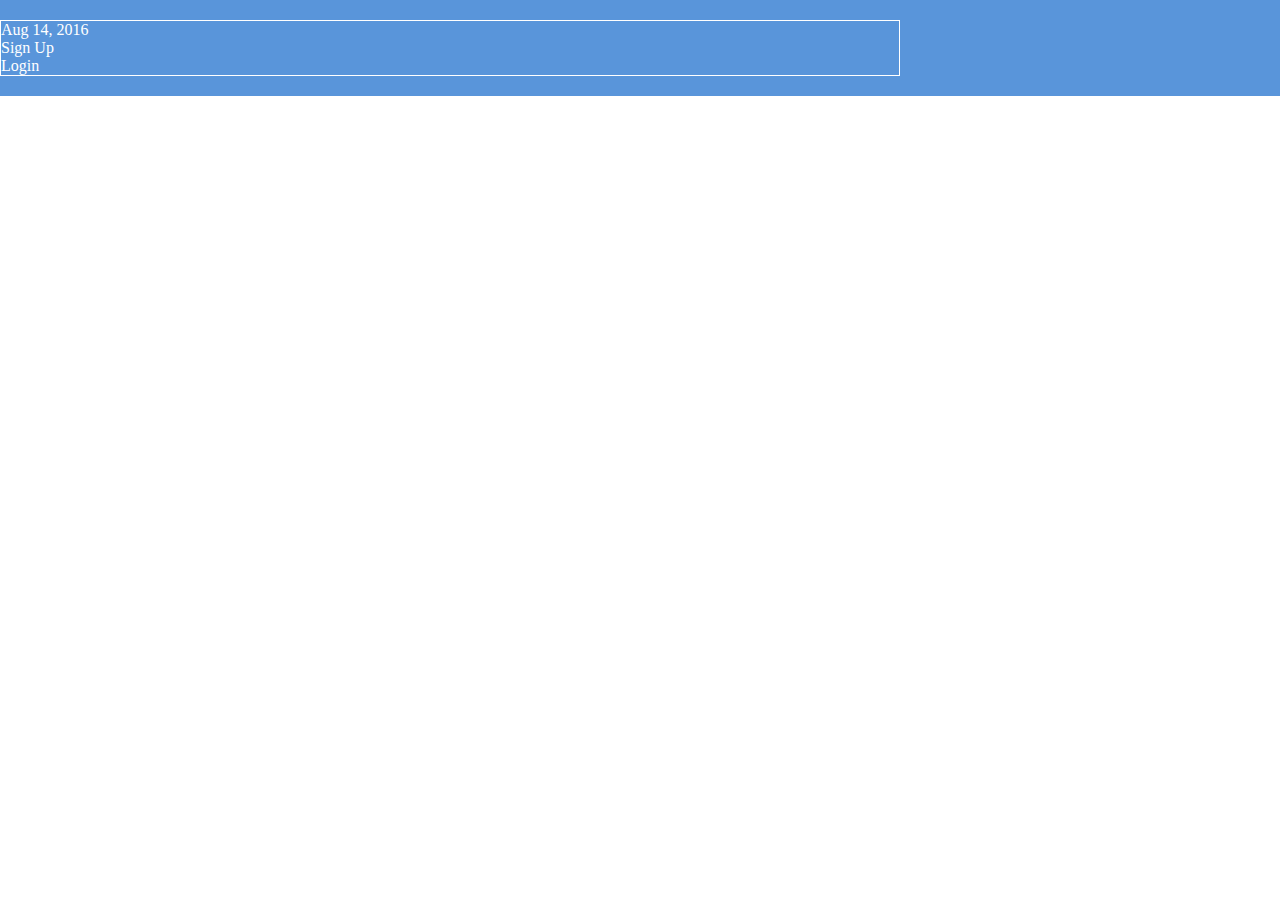
==== flexbox.html @ 6fd25d7c "css and images" ====
<!DOCTYPE html>
<html lang='en'>
  <head>
    <meta charset='UTF-8'/>
    <title>Some Web Page</title>
    <link rel='stylesheet' href='styles.css'/>
  </head>
  <body>
    <div class='menu-container'>
      <div class='menu'>
        <div class='date'>Aug 14, 2016</div>
        <div class='signup'>Sign Up</div>
        <div class='login'>Login</div>
      </div>
    </div>
  </body>
</html>
---- styles.css ----
* {
    margin: 0;
    padding: 0;
    box-sizing: border-box;
  }
  
  .menu-container {
    color: #fff;
    background-color: #5995DA;  /* Blue */
    padding: 20px 0;
  }
  
  .menu {
    border: 1px solid #fff;  /* For debugging */
    width: 900px;
  }
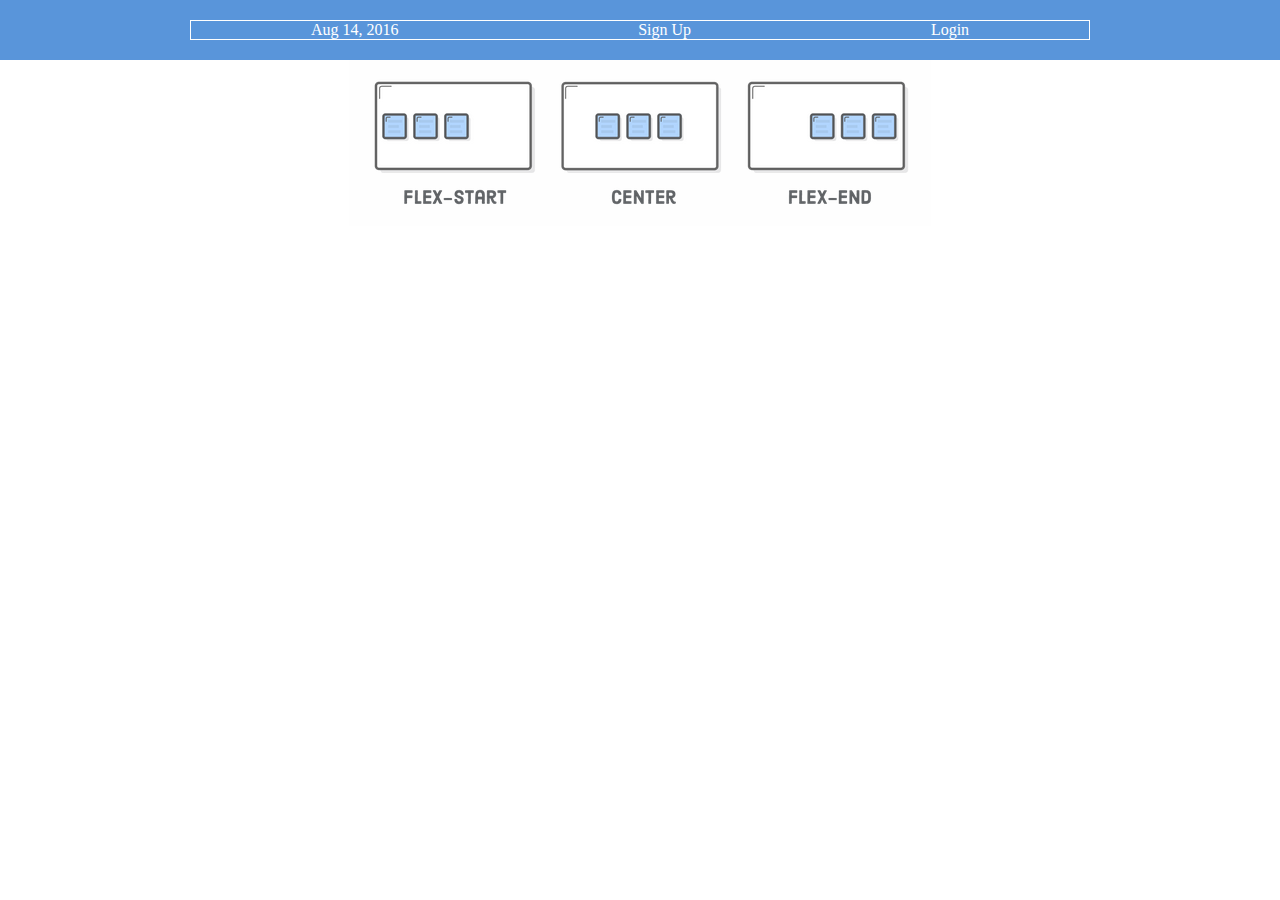
==== commit e7b06b12: "Justify-content: center for the menu" ====
--- a/flexbox.html
+++ b/flexbox.html
@@ -13,5 +13,8 @@
         <div class='login'>Login</div>
       </div>
     </div>
+    <div class="flex">
+      <img src="images/Flex.png" alt="flex">
+    </div>
   </body>
 </html>
--- a/styles.css
+++ b/styles.css
@@ -5,6 +5,8 @@
   }
   
   .menu-container {
+    display: flex;
+    justify-content: center; /* Positioning of the flex items */
     color: #fff;
     background-color: #5995DA;  /* Blue */
     padding: 20px 0;
@@ -13,4 +15,11 @@
   .menu {
     border: 1px solid #fff;  /* For debugging */
     width: 900px;
-  }+    display: flex;
+    justify-content: space-around; /* Spreads its items out across its entire width */
+  }
+
+  .flex {
+    display: flex;
+    justify-content: center;
+  }  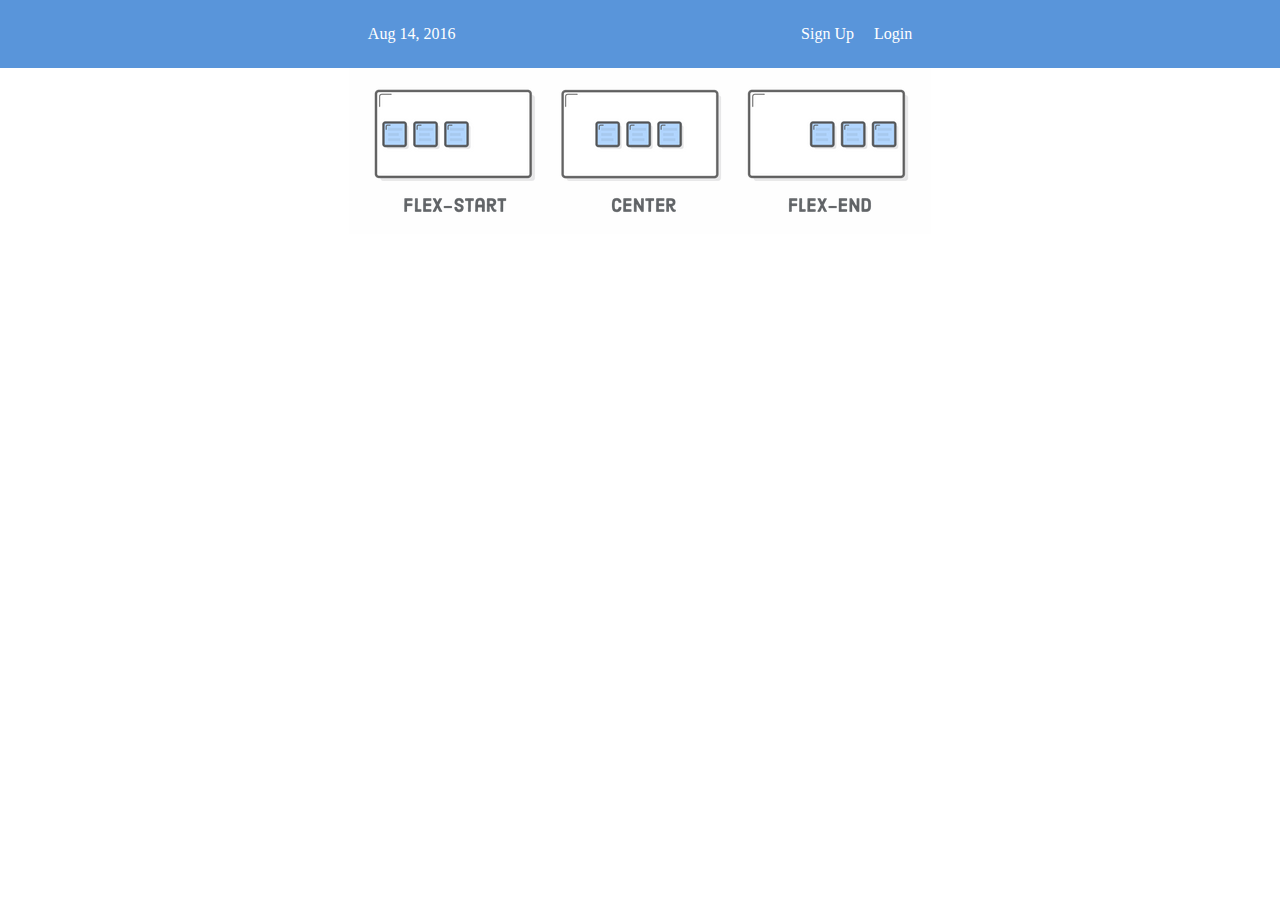
==== commit 7b179899: "grouping flex items" ====
--- a/flexbox.html
+++ b/flexbox.html
@@ -9,8 +9,10 @@
     <div class='menu-container'>
       <div class='menu'>
         <div class='date'>Aug 14, 2016</div>
-        <div class='signup'>Sign Up</div>
-        <div class='login'>Login</div>
+        <div class="links">
+          <div class='signup'>Sign Up</div> <!-- This is nested -->
+          <div class='login'>Login</div> <!-- This is nested too -->
+        </div>
       </div>
     </div>
     <div class="flex">
--- a/styles.css
+++ b/styles.css
@@ -13,10 +13,19 @@
   }
   
   .menu {
-    border: 1px solid #fff;  /* For debugging */
     width: 900px;
     display: flex;
     justify-content: space-around; /* Spreads its items out across its entire width */
+    padding: 5px;
+  }
+
+  .links {
+    display: flex;
+    justify-content: flex-end;
+  }
+  
+  .login {
+    margin-left: 20px;
   }
 
   .flex {
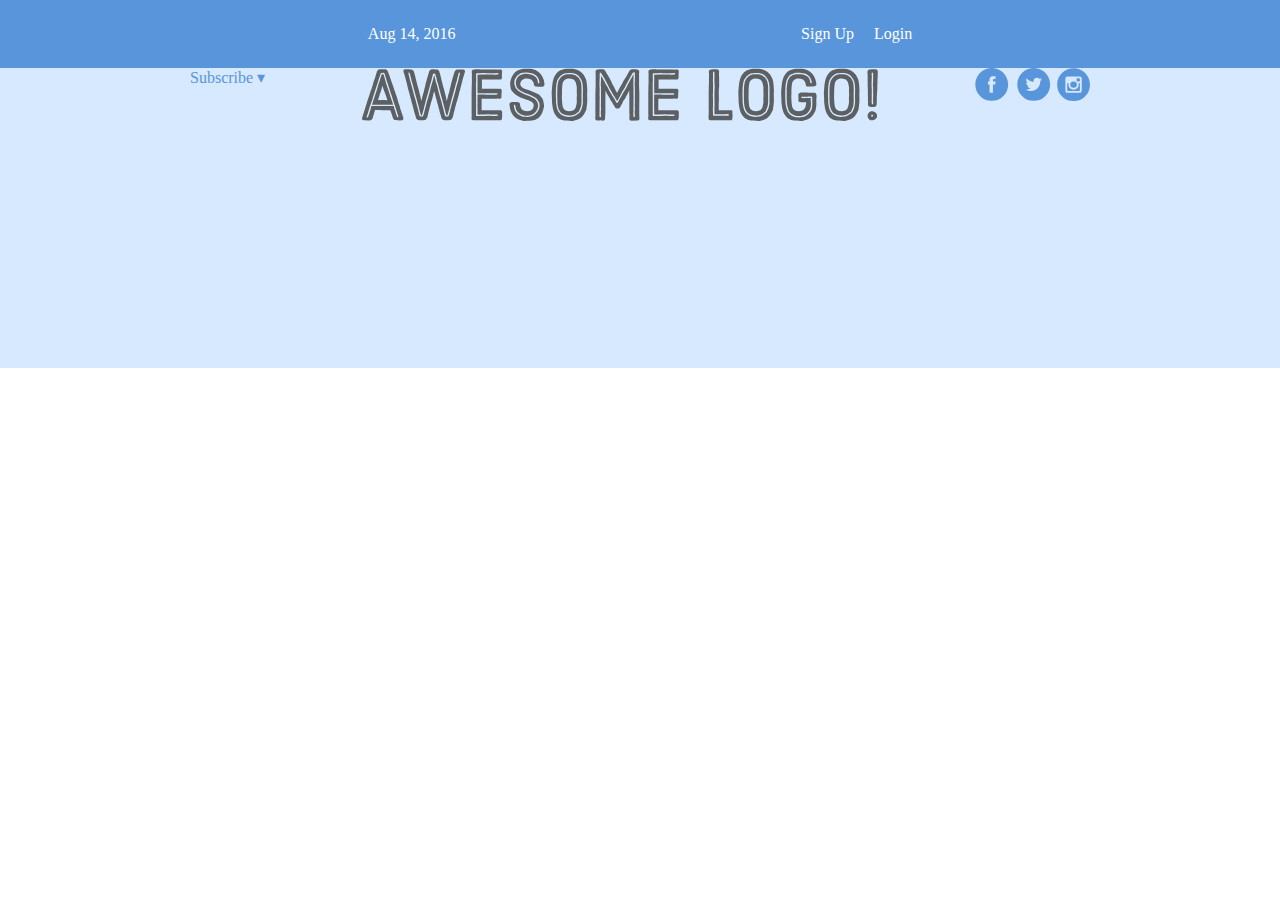
==== commit bcce55b0: "added header" ====
--- a/flexbox.html
+++ b/flexbox.html
@@ -15,8 +15,12 @@
         </div>
       </div>
     </div>
-    <div class="flex">
-      <img src="images/Flex.png" alt="flex">
+    <div class='header-container'>
+      <div class='header'>
+        <div class='subscribe'>Subscribe &#9662;</div>
+        <div class='logo'><img src='images/awesome-logo.svg'/></div>
+        <div class='social'><img src='images/social-icons.svg'/></div>
+      </div>
     </div>
   </body>
 </html>
--- a/styles.css
+++ b/styles.css
@@ -28,7 +28,17 @@
     margin-left: 20px;
   }
 
-  .flex {
+  .header-container {
+    color: #5995DA;
+    background-color: #D6E9FE;
     display: flex;
     justify-content: center;
-  }  +  }
+  
+  .header {
+    width: 900px;
+    height: 300px;
+    display: flex;
+    justify-content: space-between;
+  }
+ 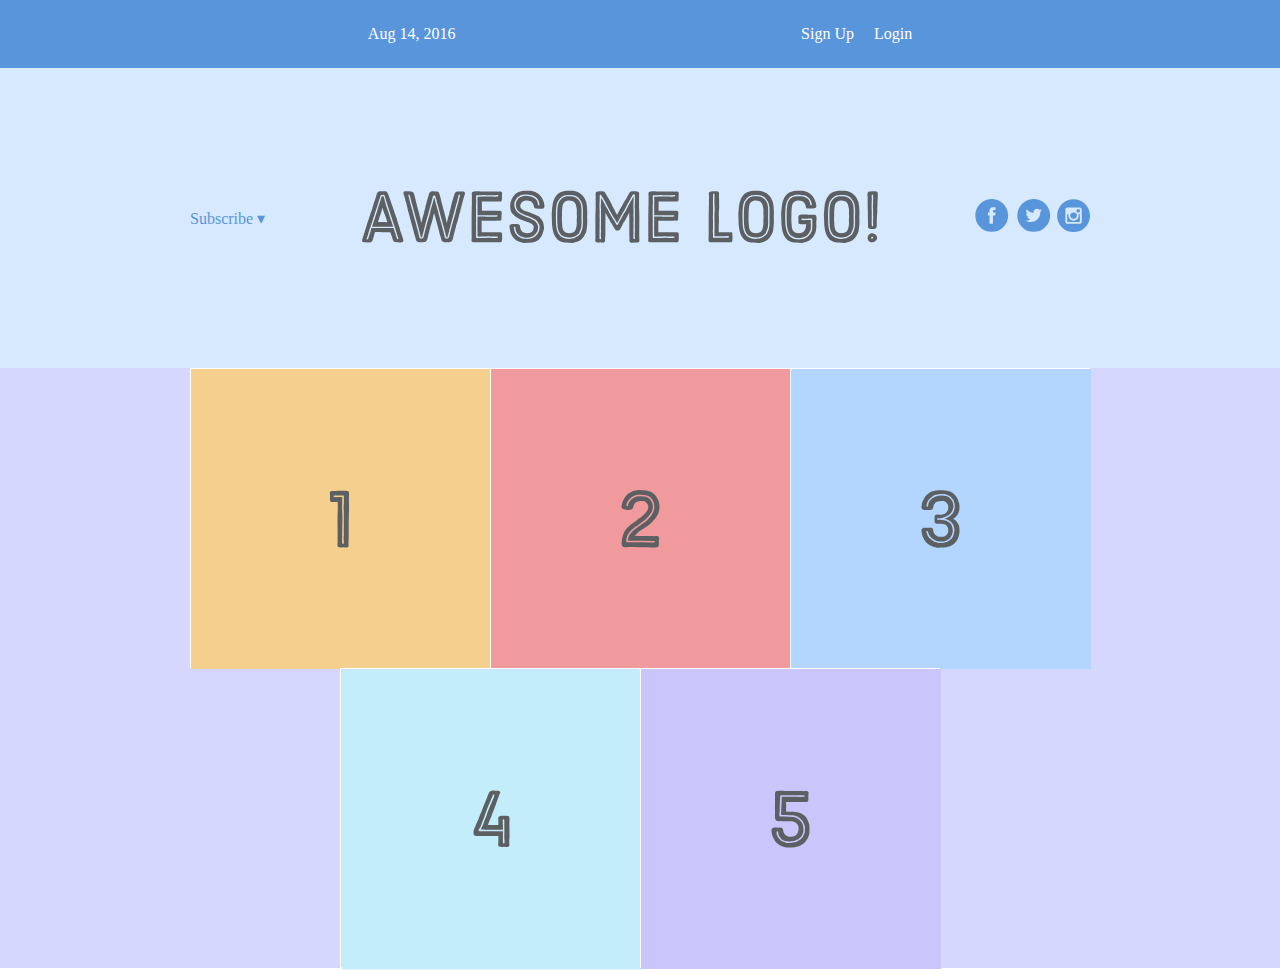
==== commit c7e372fa: "wrapping flex items" ====
--- a/flexbox.html
+++ b/flexbox.html
@@ -22,5 +22,25 @@
         <div class='social'><img src='images/social-icons.svg'/></div>
       </div>
     </div>
+    <div class='photo-grid-container'>
+      <div class='photo-grid'>
+        <div class='photo-grid-item first-item'>
+          <img src='images/one.svg'/>
+        </div>
+        <div class='photo-grid-item'>
+          <img src='images/two.svg'/>
+        </div>
+        <div class='photo-grid-item'>
+          <img src='images/three.svg'/>
+        </div>
+        <div class='photo-grid-item'>
+          <img src='images/four.svg'/>
+        </div>
+        <div class='photo-grid-item last-item'>
+          <img src='images/five.svg'/>
+        </div>        
+      </div>
+    </div>
+    
   </body>
 </html>
--- a/styles.css
+++ b/styles.css
@@ -30,7 +30,7 @@
 
   .header-container {
     color: #5995DA;
-    background-color: #D6E9FE;
+    background-color: #d6e9fe;
     display: flex;
     justify-content: center;
   }
@@ -40,5 +40,24 @@
     height: 300px;
     display: flex;
     justify-content: space-between;
+    align-items: center; /* Vertical alignment */
   }
- + 
+  .photo-grid-container {
+    display: flex;
+    justify-content: center;
+    background-color: #d6d7fe;
+  }
+  
+  .photo-grid {
+    width: 900px;
+    display: flex;
+    justify-content: center;
+    flex-wrap: wrap;
+  }
+  
+  .photo-grid-item {
+    border: 1px solid #fff;
+    width: 300px;
+    height: 300px;
+  }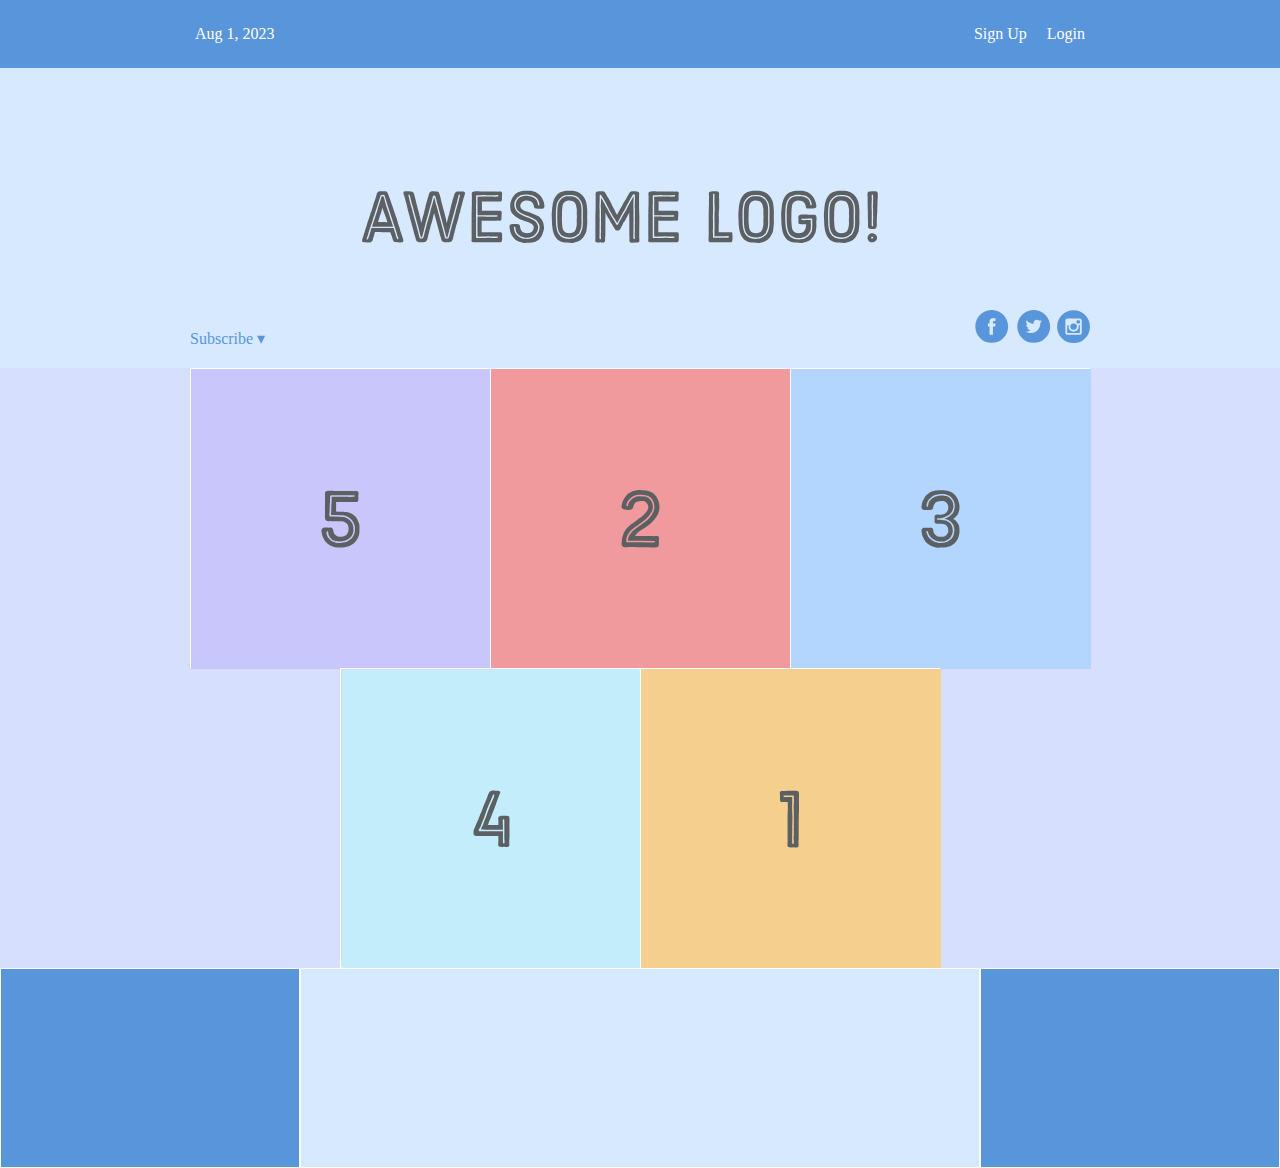
==== commit 44874322: "added screenshots and foorter, item alginment" ====
--- a/flexbox.html
+++ b/flexbox.html
@@ -8,12 +8,11 @@
   <body>
     <div class='menu-container'>
       <div class='menu'>
-        <div class='date'>Aug 14, 2016</div>
-        <div class="links">
-          <div class='signup'>Sign Up</div> <!-- This is nested -->
-          <div class='login'>Login</div> <!-- This is nested too -->
-        </div>
+        <div class='date'>Aug 1, 2023</div>
+        <div class='signup'>Sign Up</div> <!-- This is nested -->
+        <div class='login'>Login</div> <!-- This is nested too -->
       </div>
+    </div>
     </div>
     <div class='header-container'>
       <div class='header'>
@@ -25,22 +24,28 @@
     <div class='photo-grid-container'>
       <div class='photo-grid'>
         <div class='photo-grid-item first-item'>
-          <img src='images/one.svg'/>
+         <a href="screenshots.html"><img src='images/one.svg'/></a>
         </div>
         <div class='photo-grid-item'>
-          <img src='images/two.svg'/>
+          <a href="screenshots.html"><img src='images/two.svg'/></a>
         </div>
         <div class='photo-grid-item'>
-          <img src='images/three.svg'/>
+          <a href="screenshots.html"><img src='images/three.svg'/></a>
         </div>
         <div class='photo-grid-item'>
-          <img src='images/four.svg'/>
+          <a href="screenshots.html"><img src='images/four.svg'/></a>
         </div>
         <div class='photo-grid-item last-item'>
-          <img src='images/five.svg'/>
+          <a href="screenshots.html"><img src='images/five.svg'/></a>
         </div>        
       </div>
     </div>
+    <div class='footer'>
+      <div class='footer-item footer-one'></div>
+      <div class='footer-item footer-two'></div>
+      <div class='footer-item footer-three'></div>
+    </div>
+    
     
   </body>
 </html>
--- a/styles.css
+++ b/styles.css
@@ -19,9 +19,8 @@
     padding: 5px;
   }
 
-  .links {
-    display: flex;
-    justify-content: flex-end;
+  .signup {
+    margin-left: auto;
   }
   
   .login {
@@ -46,7 +45,7 @@
   .photo-grid-container {
     display: flex;
     justify-content: center;
-    background-color: #d6d7fe;
+    background-color: #d6dffe;
   }
   
   .photo-grid {
@@ -54,10 +53,51 @@
     display: flex;
     justify-content: center;
     flex-wrap: wrap;
+    flex-direction: row;  
+    align-items: center;
   }
   
   .photo-grid-item {
     border: 1px solid #fff;
     width: 300px;
     height: 300px;
-  }+  }
+
+  .first-item {
+    order: 1;
+  }
+  
+  .last-item {
+    order: -1;
+  }
+
+  .social,
+.subscribe {
+  align-self: flex-end;
+  margin-bottom: 20px;
+}
+
+.footer {
+    display: flex;
+    justify-content: space-between;
+  }
+  
+  .footer-item {
+    border: 1px solid #fff;
+    background-color: #D6E9FE;
+    height: 200px;
+    flex: 1; /* Distributing space into the items themselves */
+  }
+
+  .footer-one,
+.footer-three {
+  background-color: #5995DA;
+  flex: initial;
+  width: 300px;
+}
+
+
+  .ss-container{}
+  .ss-grid{}
+  .ss-grid-item{}
+
